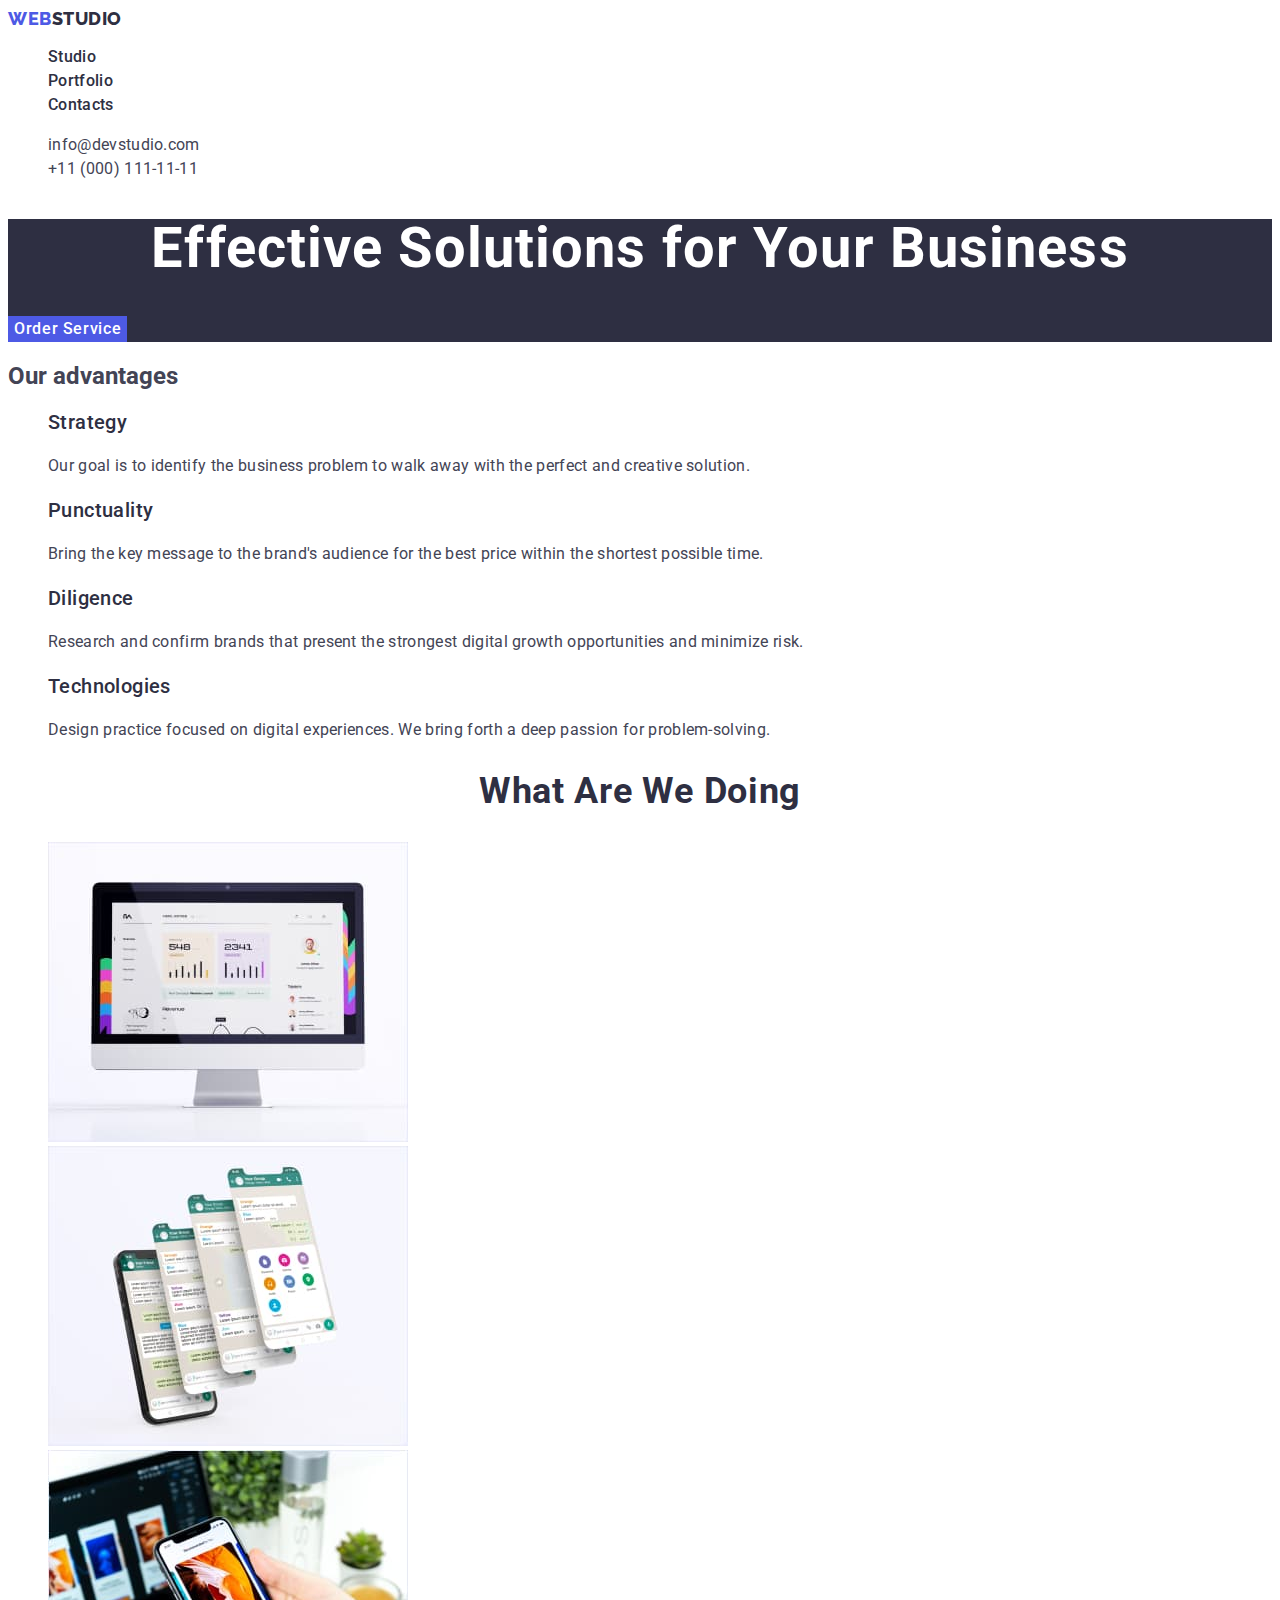
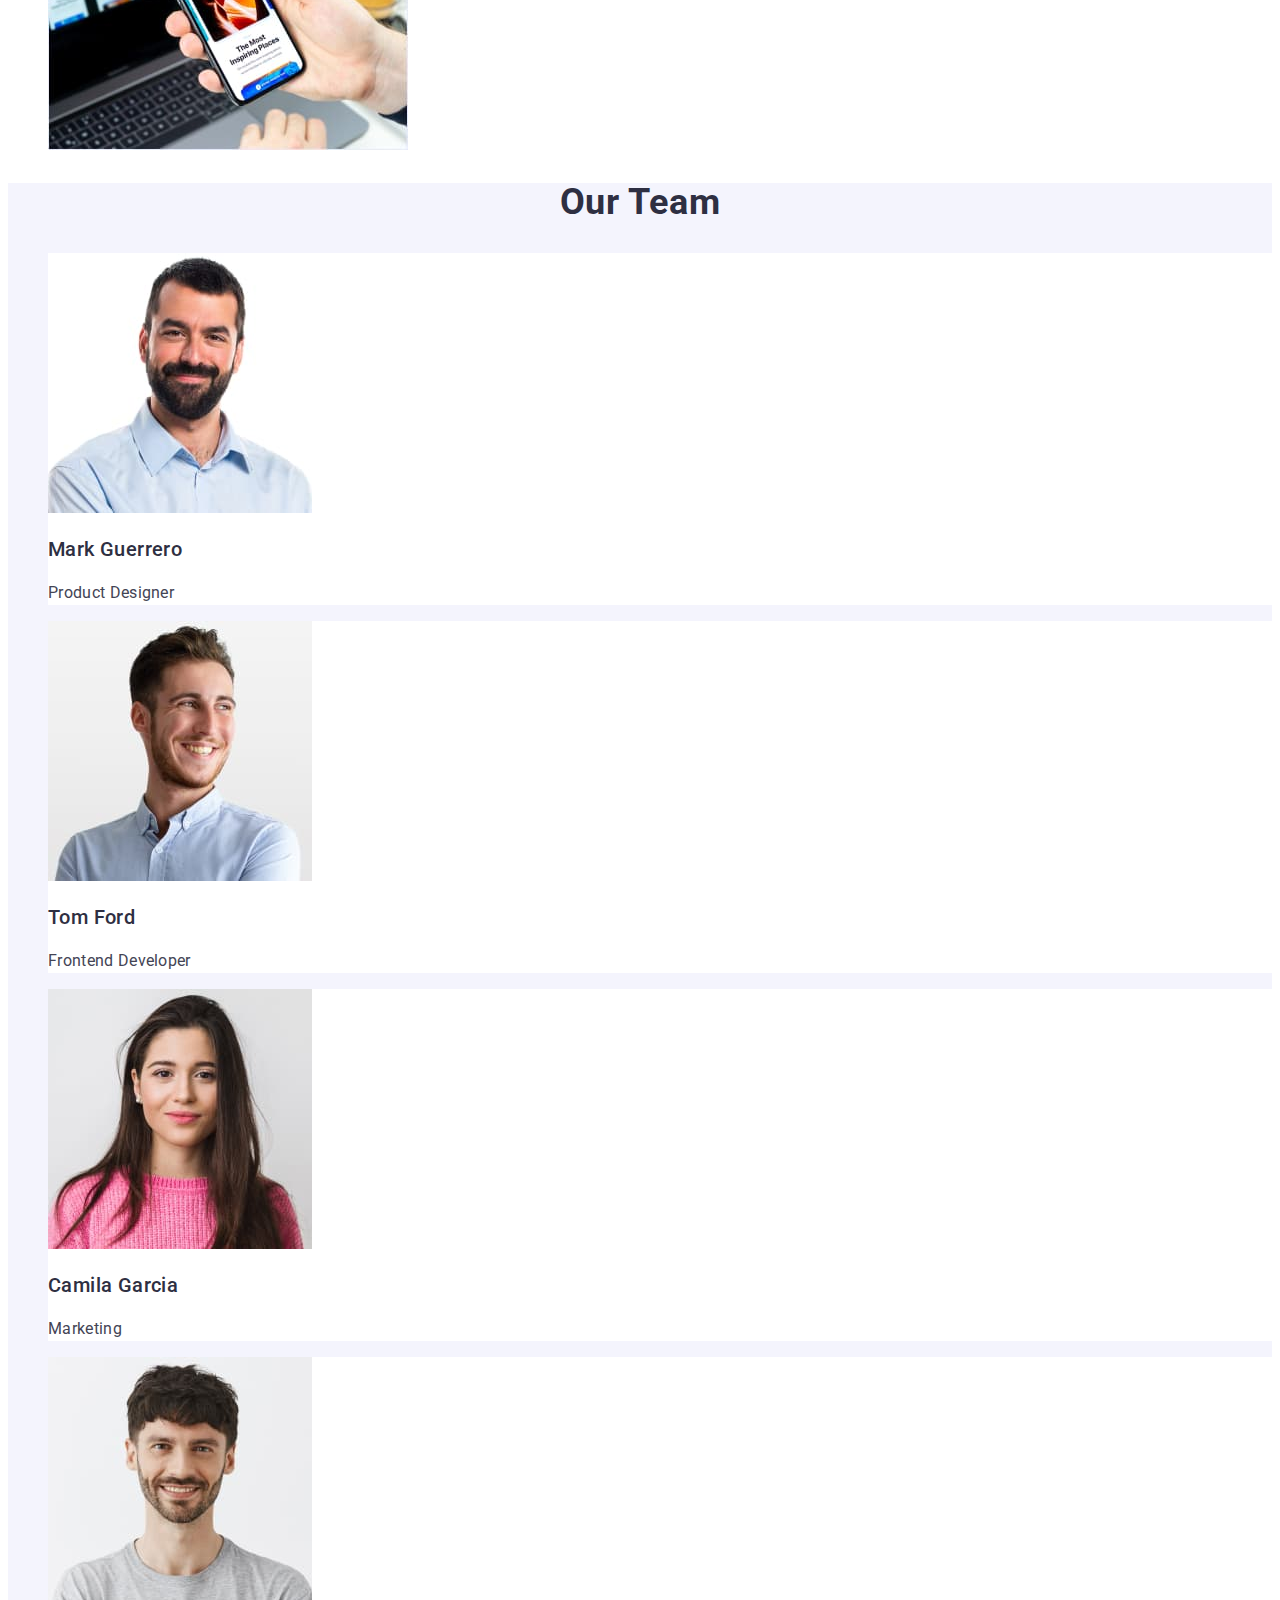
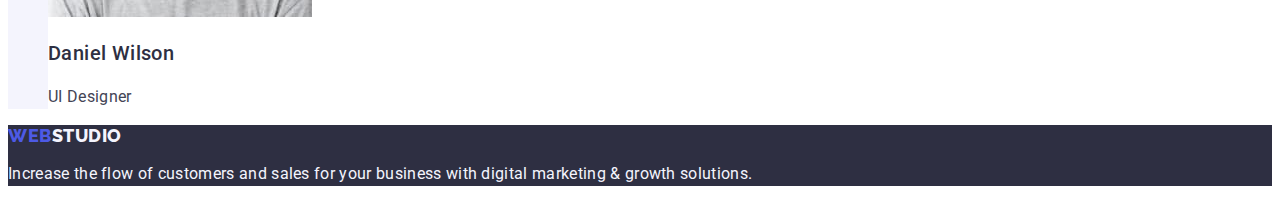
==== index.html @ 7c5a72a8 "Initial commit" ====
<!doctype html>
<html lang="en">

<head>
    <meta charset="UTF-8">
    <meta http-equiv="X-UA-Compatible" content="IE=edge">
    <meta name="viewport" content="width=device-width, initial-scale=1.0">
    <meta name="description" content="Effective Solutions for Your Business">
    <link rel="preconnect" href="https://fonts.googleapis.com">
    <link rel="preconnect" href="https://fonts.gstatic.com" crossorigin>
    <link
        href="https://fonts.googleapis.com/css2?family=Raleway:wght@800&family=Roboto:wght@400;500;700;900&display=swap"
        rel="stylesheet">
    <title>Web Studio</title>
    <link rel="stylesheet" href="./css/styles.css">
</head>

<body>
    <header>
        <nav>
            <a href="./index.html" class="logo link">Web<span class="logo-studio">Studio</span></a>
            <ul class="list">
                <li><a href="./index.html" class="nav-link link">Studio</a></li>
                <li><a href="./portfolio.html" class="nav-link link">Portfolio</a></li>
                <li><a href="" class="nav-link link">Contacts</a></li>
            </ul>
        </nav>
        <address class="address">
            <ul class="list">
                <li><a class="address-link link" href="mailto:info@devstudio.com">info@devstudio.com</a></li>
                <li><a class="address-link link" href="tel:+110001111111">+11 (000) 111-11-11</a></li>
            </ul>
        </address>
    </header>
    <main>
        <section class="title">
            <h1 class="title-name">Effective Solutions for Your Business</h1>
            <button type="button" class="title-button">Order Service</button>
        </section>
        <section class="advantages">
            <h2>Our advantages</h2>
            <ul class="advantages-list list">
                <li>
                    <h3 class="advantages-name">Strategy</h3>
                    <p class="advantages-text">Our goal is to identify the business
                        problem to walk away with the perfect and creative solution.</p>
                </li>
                <li>
                    <h3 class="advantages-name">Punctuality</h3>
                    <p class="advantages-text">Bring the key message to the brand's audience for the best price within
                        the shortest possible
                        time.</p>
                </li>
                <li>
                    <h3 class="advantages-name">Diligence</h3>
                    <p class="advantages-text">Research and confirm brands that present the strongest digital growth
                        opportunities and minimize
                        risk.</p>
                </li>
                <li>
                    <h3 class="advantages-name">Technologies</h3>
                    <p class="advantages-text">Design practice focused on digital experiences. We bring forth a deep
                        passion for
                        problem-solving.</p>
                </li>
            </ul>
        </section>
        <section class="work">
            <h2 class="work-title">What are we doing</h2>
            <ul class="list">
                <li><img src="./images/img-1.jpg" alt="Monitor with the number of orders" width="360"></li>
                <li><img src="./images/img-2.jpg" alt="Smartphone with open chat in messenger" width="360"></li>
                <li><img src="./images/img-3.jpg" alt="Developer in progress" width="360"></li>
            </ul>

        </section>

        <!-- Our team -->
        <section class="team">
            <h2 class="team-title">Our Team</h2>
            <ul class="list">
                <li class="team-card-list"><img src="./images/team-card-1.jpg" alt="Mark Guerrero" width="264">
                    <h3 class="team-card-name">Mark Guerrero</h3>
                    <p class="team-card-text">Product Designer</p>
                </li>
                <li class="team-card-list"><img src="./images/team-card-2.jpg" alt="Tom Ford" width="264">
                    <h3 class="team-card-name">Tom Ford</h3>
                    <p class="team-card-text">Frontend Developer</p>
                </li>
                <li class="team-card-list"><img src="./images/team-card-3.jpg" alt="Camila Garcia" width="264">
                    <h3 class="team-card-name">Camila Garcia</h3>
                    <p class="team-card-text">Marketing</p>
                </li>
                <li class="team-card-list"><img src="./images/team-card-4.jpg" alt="Daniel Wilson" width="264">
                    <h3 class="team-card-name">Daniel Wilson</h3>
                    <p class="team-card-text">UI Designer</p>
                </li>
            </ul>
        </section>
    </main>
    <footer class="footer">
        <a href="./index.html" class="footer-logo link">Web<span class="footer-logo-studio">Studio</span></a>
        <p class="footer-address">Increase the flow of customers and sales for your business with digital
            marketing & growth solutions.
        </p>
    </footer>
</body>

</html>
---- css/styles.css ----
:root {
  --primary-brand-color: #4d5ae5;
  --pressed-stat-color: #404bbf;
  --dark-color: #2e2f42;
  --success-color: #31d0aa;
  --text-color: #434455;
  --subtle-text-color: #8e8f99;
  --accent-color: #e7e9fc;
  --light-color: #f4f4fd;
  --modal-overlay-color: #2e2f42;
  --hero-background-color: #2e2f42;
  --white-background-color: #ffffff;
  --modal-background-color: #fcfcfc;
}

body {
  font-family: "Roboto", sans-serif;
  font-style: normal;
  font-weight: 400;
  font-size: 16px;
  color: var(--text-color);
  background-color: var(--white-background-color);
}
.logo {
  color: var(--primary-brand-color);
  font-family: "Raleway", sans-serif;
  font-weight: 800;
  font-size: 18px;
  line-height: 1.17;
  text-transform: uppercase;
  text-decoration: none;
  letter-spacing: 0.03em;
}

.link {
  text-decoration: none;
}
.logo .logo-studio {
  color: var(--dark-color);
}

.nav-link {
  font-weight: 500;
  font-size: 16px;
  letter-spacing: 0.02em;
  line-height: 1.5;
  color: var(--dark-color);
  text-decoration: none;
}
.nav-link:hover,
.nav-link:focus {
  color: var(--pressed-stat-color);
}

.list {
  list-style: none;
}
.address {
  font-style: normal;
}
.address .address-link {
  color: var(--text-color);
  line-height: 1.5;
  text-decoration: none;
  letter-spacing: 0.02em;
}
.address .address-link:hover,
.address .address-link:focus {
  color: var(--pressed-stat-color);
}

.title {
  background-color: var(--hero-background-color);
}
.title .title-name {
  font-weight: 700;
  font-size: 56px;
  line-height: 1.07;
  text-align: center;
  letter-spacing: 0.02em;
  color: var(--white-background-color);
}
.title-button {
  background-color: var(--primary-brand-color);
  font-family: "Roboto", sans-serif;
  font-size: 16px;
  letter-spacing: 0.04em;
  font-weight: 500;
  line-height: 1.5;
  color: var(--white-background-color);

  border: none;
  cursor: pointer;
}
.title-button:hover,
.title-button:focus {
  background-color: var(--pressed-stat-color);
}
.advantages-name {
  font-weight: 500;
  letter-spacing: 0.02em;
  font-size: 20px;
  line-height: 1.2;
  color: var(--dark-color);
}
.advantages-text {
  line-height: 1.5;
  letter-spacing: 0.02em;
}
.work-title {
  font-weight: 700;
  text-align: center;
  letter-spacing: 0.02em;
  text-transform: capitalize;
  font-size: 36px;
  line-height: 1.11;
  color: var(--dark-color);
}
.team {
  background-color: var(--light-color);
}
.team-title {
  font-weight: 700;
  text-align: center;
  letter-spacing: 0.02em;
  text-transform: capitalize;
  font-size: 36px;
  line-height: 1.11;
  color: var(--dark-color);
}
.team-card-list {
  background-color: var(--white-background-color);
}
.team-card-name {
  font-weight: 500;
  font-size: 20px;
  letter-spacing: 0.02em;
  line-height: 1.2;
  color: var(--dark-color);
}
.team-card-text {
  font-size: 16px;
  line-height: 1.5;
  letter-spacing: 0.02em;
}

.footer {
  background-color: var(--hero-background-color);
}
.footer-logo {
  font-family: "Raleway", sans-serif;
  color: var(--primary-brand-color);
  font-weight: 800;
  font-size: 18px;
  line-height: 1.17;
  letter-spacing: 0.03em;
  text-transform: uppercase;
  text-decoration: none;
}
.footer-logo-studio {
  color: var(--light-color);
}
.footer-address {
  color: var(--light-color);
  line-height: 1.5;
  letter-spacing: 0.02em;
}

.portfolio-buttons {
  font-family: "Roboto", sans-serif;
  font-size: 16px;
  letter-spacing: 0.04em;

  border: none;
  background: var(--light-color);
  font-weight: 500;
  line-height: 1.5;

  color: var(--primary-brand-color);
  cursor: pointer;
}
.portfolio-buttons:hover,
.portfolio-buttons:focus {
  color: var(--white-background-color);
  background-color: var(--pressed-stat-color);
}
.portfolio-project {
  font-size: 20px;
  font-weight: 500;
  line-height: 1.2;
  letter-spacing: 0.4px;
  color: var(--dark-color);
}
.portfolio-project-text {
  font-size: 16px;
  line-height: 1.5;
  letter-spacing: 0.02em;
  color: var(--text-color);
}
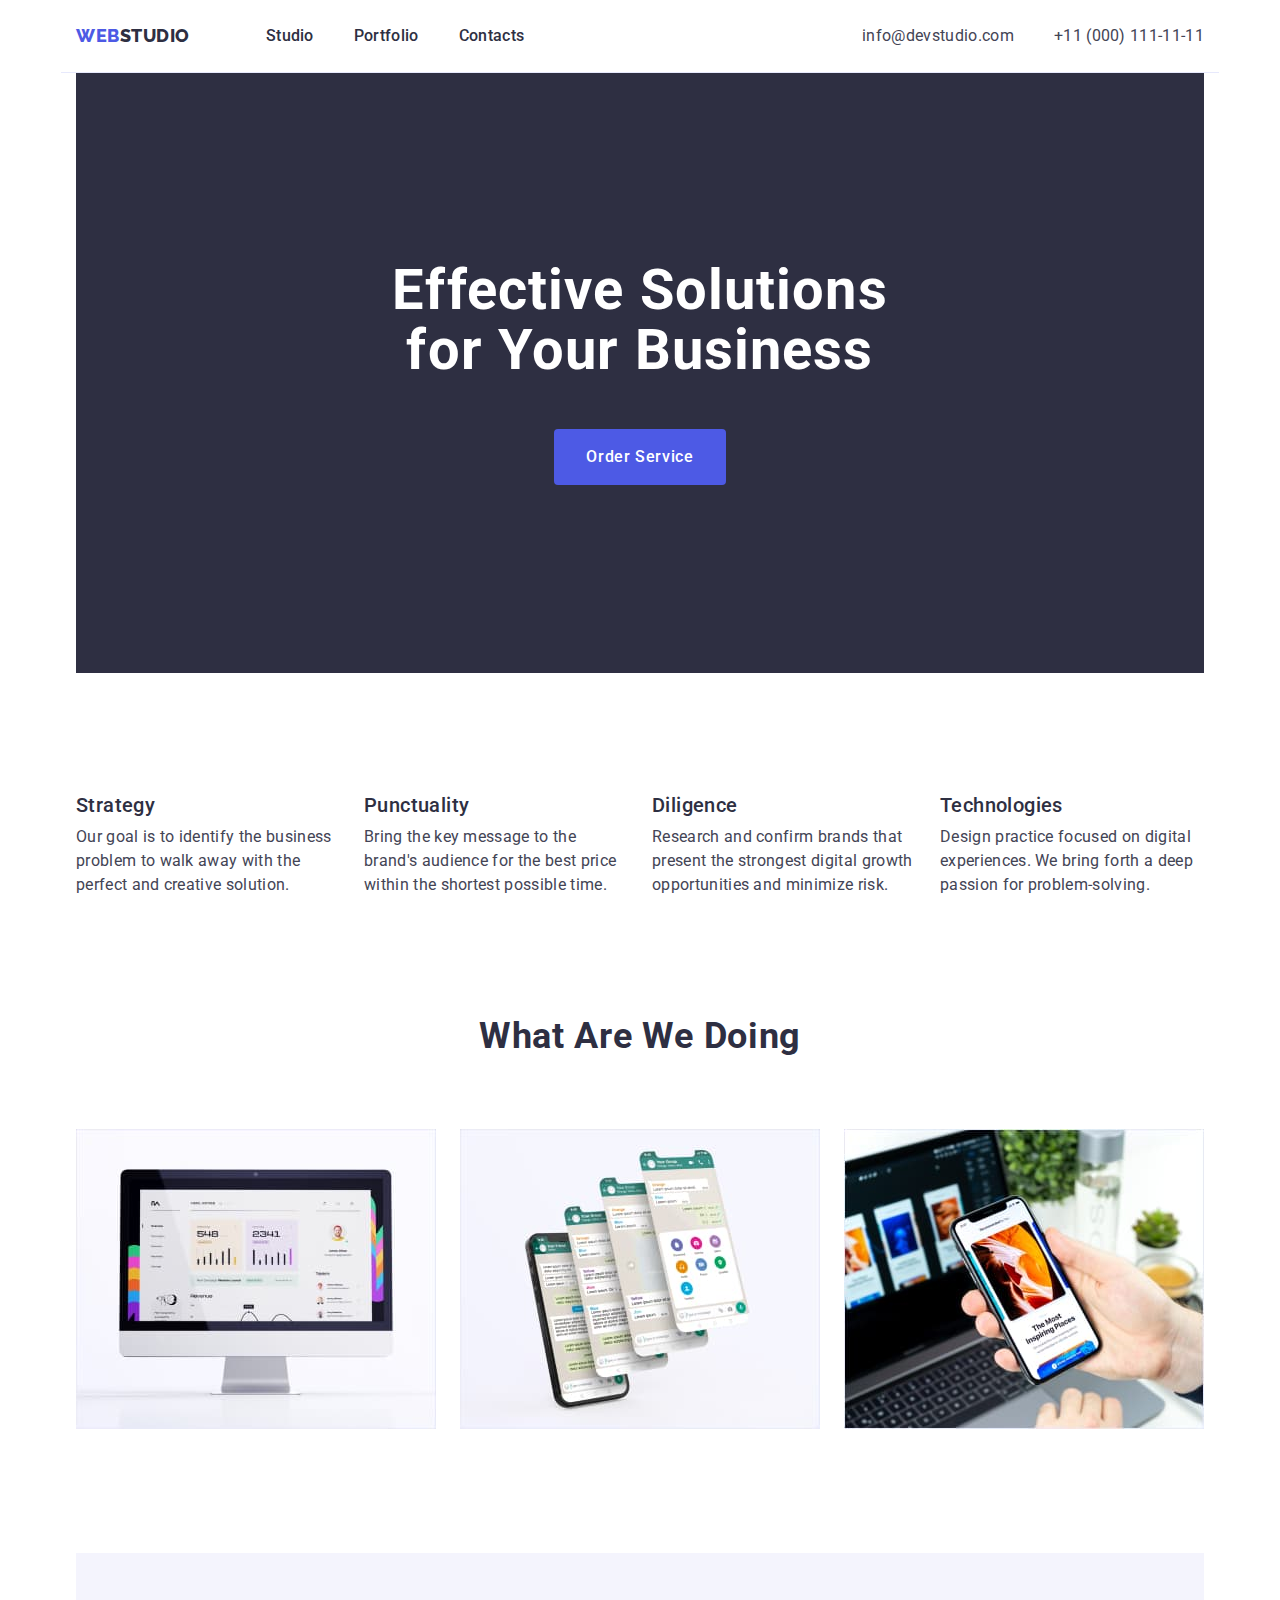
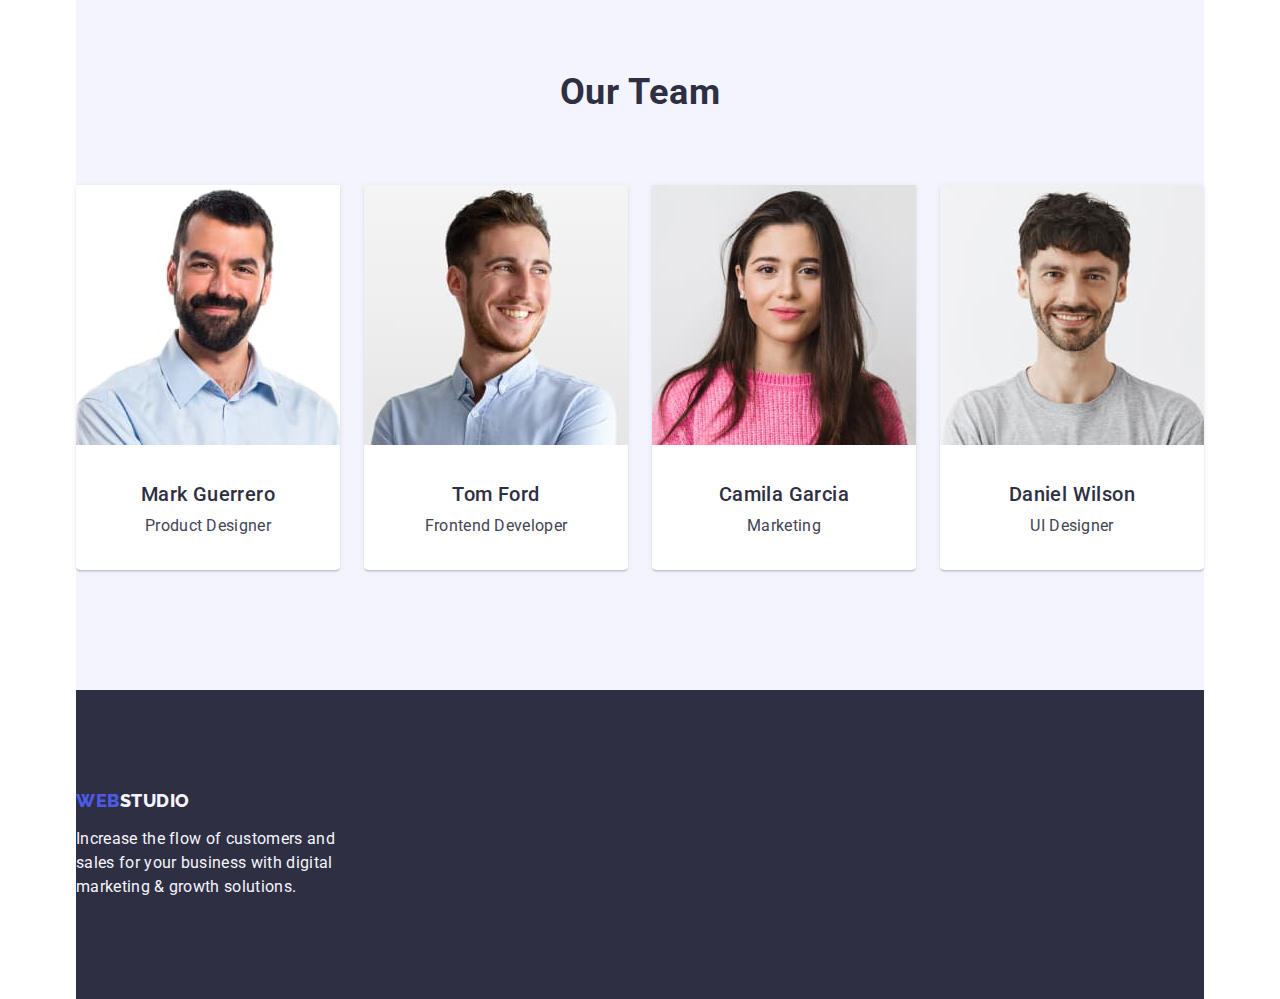
==== commit 3d51b608: "dz31" ====
--- a/index.html
+++ b/index.html
@@ -6,104 +6,124 @@
     <meta http-equiv="X-UA-Compatible" content="IE=edge">
     <meta name="viewport" content="width=device-width, initial-scale=1.0">
     <meta name="description" content="Effective Solutions for Your Business">
+    <link rel="stylesheet" href="https://cdnjs.cloudflare.com/ajax/libs/modern-normalize/2.0.0/modern-normalize.css">
     <link rel="preconnect" href="https://fonts.googleapis.com">
     <link rel="preconnect" href="https://fonts.gstatic.com" crossorigin>
     <link
         href="https://fonts.googleapis.com/css2?family=Raleway:wght@800&family=Roboto:wght@400;500;700;900&display=swap"
         rel="stylesheet">
+
     <title>Web Studio</title>
     <link rel="stylesheet" href="./css/styles.css">
 </head>
 
 <body>
+
     <header>
-        <nav>
-            <a href="./index.html" class="logo link">Web<span class="logo-studio">Studio</span></a>
-            <ul class="list">
-                <li><a href="./index.html" class="nav-link link">Studio</a></li>
-                <li><a href="./portfolio.html" class="nav-link link">Portfolio</a></li>
-                <li><a href="" class="nav-link link">Contacts</a></li>
-            </ul>
-        </nav>
-        <address class="address">
-            <ul class="list">
-                <li><a class="address-link link" href="mailto:info@devstudio.com">info@devstudio.com</a></li>
-                <li><a class="address-link link" href="tel:+110001111111">+11 (000) 111-11-11</a></li>
-            </ul>
-        </address>
+        <div class="header container">
+            <nav class="navigation">
+                <a href="./index.html" class="logo link">Web<span class="logo-studio">Studio</span></a>
+                <ul class="list">
+                    <li class="item"><a href="./index.html" class="nav-link link">Studio</a></li>
+                    <li class="item"><a href="./portfolio.html" class="nav-link link">Portfolio</a></li>
+                    <li class="item"><a href="" class="nav-link link">Contacts</a></li>
+                </ul>
+            </nav>
+            <address class="address">
+                <ul class="list">
+                    <li class="item"><a class="address-link link"
+                            href="mailto:info@devstudio.com">info@devstudio.com</a></li>
+                    <li class="item"><a class="address-link link" href="tel:+110001111111">+11 (000) 111-11-11</a>
+                    </li>
+                </ul>
+            </address>
+        </div>
     </header>
     <main>
-        <section class="title">
-            <h1 class="title-name">Effective Solutions for Your Business</h1>
-            <button type="button" class="title-button">Order Service</button>
-        </section>
-        <section class="advantages">
-            <h2>Our advantages</h2>
-            <ul class="advantages-list list">
-                <li>
-                    <h3 class="advantages-name">Strategy</h3>
-                    <p class="advantages-text">Our goal is to identify the business
-                        problem to walk away with the perfect and creative solution.</p>
-                </li>
-                <li>
-                    <h3 class="advantages-name">Punctuality</h3>
-                    <p class="advantages-text">Bring the key message to the brand's audience for the best price within
-                        the shortest possible
-                        time.</p>
-                </li>
-                <li>
-                    <h3 class="advantages-name">Diligence</h3>
-                    <p class="advantages-text">Research and confirm brands that present the strongest digital growth
-                        opportunities and minimize
-                        risk.</p>
-                </li>
-                <li>
-                    <h3 class="advantages-name">Technologies</h3>
-                    <p class="advantages-text">Design practice focused on digital experiences. We bring forth a deep
-                        passion for
-                        problem-solving.</p>
-                </li>
-            </ul>
-        </section>
-        <section class="work">
-            <h2 class="work-title">What are we doing</h2>
-            <ul class="list">
-                <li><img src="./images/img-1.jpg" alt="Monitor with the number of orders" width="360"></li>
-                <li><img src="./images/img-2.jpg" alt="Smartphone with open chat in messenger" width="360"></li>
-                <li><img src="./images/img-3.jpg" alt="Developer in progress" width="360"></li>
-            </ul>
+        <div class="container">
+            <section class="title">
+                <h1 class="title-name">Effective Solutions for Your Business</h1>
+                <button type="button" class="title-button">Order Service</button>
+            </section>
+        </div>
+        <div class="container">
+            <section class="advantages">
+                <h2 class="visually-hidden">Our advantages</h2>
+                <ul class="advantages-list list">
+                    <li class="item">
+                        <h3 class="advantages-name">Strategy</h3>
+                        <p class="advantages-text">Our goal is to identify the business
+                            problem to walk away with the perfect and creative solution.</p>
+                    </li>
+                    <li class="item">
+                        <h3 class="advantages-name">Punctuality</h3>
+                        <p class="advantages-text">Bring the key message to the brand's audience for the best price
+                            within
+                            the shortest possible
+                            time.</p>
+                    </li>
+                    <li class="item">
+                        <h3 class="advantages-name">Diligence</h3>
+                        <p class="advantages-text">Research and confirm brands that present the strongest digital growth
+                            opportunities and minimize
+                            risk.</p>
+                    </li>
+                    <li class="item">
+                        <h3 class="advantages-name">Technologies</h3>
+                        <p class="advantages-text">Design practice focused on digital experiences. We bring forth a deep
+                            passion for
+                            problem-solving.</p>
+                    </li>
+                </ul>
+            </section>
+        </div>
+        <div class="container">
+            <section class="work">
+                <h2 class="work-title">What are we doing</h2>
+                <ul class="list">
+                    <li class="item"><img src="./images/img-1.jpg" alt="Monitor with the number of orders" width="360">
+                    </li>
+                    <li class="item"><img src="./images/img-2.jpg" alt="Smartphone with open chat in messenger"
+                            width="360"></li>
+                    <li class="item"><img src="./images/img-3.jpg" alt="Developer in progress" width="360"></li>
+                </ul>
 
-        </section>
+            </section>
+        </div>
 
         <!-- Our team -->
-        <section class="team">
-            <h2 class="team-title">Our Team</h2>
-            <ul class="list">
-                <li class="team-card-list"><img src="./images/team-card-1.jpg" alt="Mark Guerrero" width="264">
-                    <h3 class="team-card-name">Mark Guerrero</h3>
-                    <p class="team-card-text">Product Designer</p>
-                </li>
-                <li class="team-card-list"><img src="./images/team-card-2.jpg" alt="Tom Ford" width="264">
-                    <h3 class="team-card-name">Tom Ford</h3>
-                    <p class="team-card-text">Frontend Developer</p>
-                </li>
-                <li class="team-card-list"><img src="./images/team-card-3.jpg" alt="Camila Garcia" width="264">
-                    <h3 class="team-card-name">Camila Garcia</h3>
-                    <p class="team-card-text">Marketing</p>
-                </li>
-                <li class="team-card-list"><img src="./images/team-card-4.jpg" alt="Daniel Wilson" width="264">
-                    <h3 class="team-card-name">Daniel Wilson</h3>
-                    <p class="team-card-text">UI Designer</p>
-                </li>
-            </ul>
-        </section>
+        <div class="container">
+            <section class="team">
+                <h2 class="team-title">Our Team</h2>
+                <ul class="list">
+                    <li class="team-card-list"><img src="./images/team-card-1.jpg" alt="Mark Guerrero" width="264">
+                        <h3 class="team-card-name">Mark Guerrero</h3>
+                        <p class="team-card-text">Product Designer</p>
+                    </li>
+                    <li class="team-card-list"><img src="./images/team-card-2.jpg" alt="Tom Ford" width="264">
+                        <h3 class="team-card-name">Tom Ford</h3>
+                        <p class="team-card-text">Frontend Developer</p>
+                    </li>
+                    <li class="team-card-list"><img src="./images/team-card-3.jpg" alt="Camila Garcia" width="264">
+                        <h3 class="team-card-name">Camila Garcia</h3>
+                        <p class="team-card-text">Marketing</p>
+                    </li>
+                    <li class="team-card-list"><img src="./images/team-card-4.jpg" alt="Daniel Wilson" width="264">
+                        <h3 class="team-card-name">Daniel Wilson</h3>
+                        <p class="team-card-text">UI Designer</p>
+                    </li>
+                </ul>
+            </section>
+        </div>
     </main>
-    <footer class="footer">
-        <a href="./index.html" class="footer-logo link">Web<span class="footer-logo-studio">Studio</span></a>
-        <p class="footer-address">Increase the flow of customers and sales for your business with digital
-            marketing & growth solutions.
-        </p>
-    </footer>
+    <div class="container">
+        <footer class="footer">
+            <a href="./index.html" class="footer-logo link">Web<span class="footer-logo-studio">Studio</span></a>
+            <p class="footer-address">Increase the flow of customers and sales for your business with digital
+                marketing & growth solutions.
+            </p>
+        </footer>
+    </div>
 </body>
 
 </html>--- a/css/styles.css
+++ b/css/styles.css
@@ -68,9 +68,13 @@
 .address .address-link:focus {
   color: var(--pressed-stat-color);
 }
-
+.title-name {
+  width: 496px;
+  height: 120px;
+}
 .title {
   background-color: var(--hero-background-color);
+  display: block;
 }
 .title .title-name {
   font-weight: 700;
@@ -88,20 +92,35 @@
   font-weight: 500;
   line-height: 1.5;
   color: var(--white-background-color);
-
+  border-radius: 4px;
   border: none;
   cursor: pointer;
+  padding: 16px 32px;
 }
 .title-button:hover,
 .title-button:focus {
   background-color: var(--pressed-stat-color);
 }
+
+.visually-hidden {
+  position: absolute;
+  width: 1px;
+  height: 1px;
+  margin: -1px;
+  border: 0;
+  padding: 0;
+  white-space: nowrap;
+  clip-path: inset(100%);
+  clip: rect(0 0 0 0);
+  overflow: hidden;
+}
 .advantages-name {
   font-weight: 500;
   letter-spacing: 0.02em;
   font-size: 20px;
   line-height: 1.2;
   color: var(--dark-color);
+  padding-bottom: 8px;
 }
 .advantages-text {
   line-height: 1.5;
@@ -127,9 +146,15 @@
   font-size: 36px;
   line-height: 1.11;
   color: var(--dark-color);
+  padding-top: 120px;
 }
 .team-card-list {
   background-color: var(--white-background-color);
+  border-radius: 0px 0px 4px 4px;
+  background: var(--white, #fff);
+  box-shadow: 0px 2px 1px 0px rgba(46, 47, 66, 0.08),
+    0px 1px 1px 0px rgba(46, 47, 66, 0.16),
+    0px 1px 6px 0px rgba(46, 47, 66, 0.08);
 }
 .team-card-name {
   font-weight: 500;
@@ -137,11 +162,16 @@
   letter-spacing: 0.02em;
   line-height: 1.2;
   color: var(--dark-color);
+  text-align: center;
+  padding-top: 32px;
+  padding-bottom: 8px;
 }
 .team-card-text {
   font-size: 16px;
   line-height: 1.5;
   letter-spacing: 0.02em;
+  text-align: center;
+  padding-bottom: 32px;
 }
 
 .footer {
@@ -164,18 +194,19 @@
   color: var(--light-color);
   line-height: 1.5;
   letter-spacing: 0.02em;
+  width: 264px;
 }
 
 .portfolio-buttons {
   font-family: "Roboto", sans-serif;
   font-size: 16px;
   letter-spacing: 0.04em;
-
-  border: none;
+  border-radius: 4px;
+  border: 1px solid var(--accent-color);
   background: var(--light-color);
   font-weight: 500;
   line-height: 1.5;
-
+  padding: 12px 24px;
   color: var(--primary-brand-color);
   cursor: pointer;
 }
@@ -190,10 +221,125 @@
   line-height: 1.2;
   letter-spacing: 0.4px;
   color: var(--dark-color);
+
+  padding: 32px 16px 8px;
 }
 .portfolio-project-text {
   font-size: 16px;
   line-height: 1.5;
   letter-spacing: 0.02em;
   color: var(--text-color);
-}
+  padding: 0 16px 32px;
+}
+h1,
+h2,
+h3,
+h4,
+h5,
+h6 {
+  margin: 0;
+}
+
+p {
+  margin: 0;
+}
+
+ul {
+  margin: 0;
+  padding: 0;
+  list-style-type: none;
+}
+.container {
+  width: 1158px;
+  margin: 0 auto;
+  padding: 0 15px;
+}
+.header {
+  display: flex;
+  justify-content: space-between;
+  padding-top: 24px;
+  padding-bottom: 24px;
+  border-bottom: 1px solid var(--accent-color);
+}
+.navigation {
+  display: flex;
+  gap: 76px;
+}
+.navigation .list {
+  display: flex;
+  gap: 40px;
+  align-items: center;
+}
+.navigation .logo {
+  display: flex;
+  align-items: center;
+}
+.address .list {
+  display: flex;
+  gap: 40px;
+}
+.container .title {
+  display: flex;
+  flex-direction: column;
+  align-items: center;
+  padding-top: 188px;
+  padding-bottom: 188px;
+  gap: 48px;
+}
+.advantages-list {
+  padding: 120px 0;
+
+  display: flex;
+  gap: 24px;
+  justify-content: center;
+}
+.advantages-list .item {
+  width: calc((100% - 3 * 24px) / 4);
+}
+.work .list {
+  display: flex;
+  padding: 72px 0 120px;
+  gap: 24px;
+  justify-content: center;
+}
+.work .list .item {
+  width: calc((100% - 2 * 24px) / 3);
+}
+.team .list {
+  display: flex;
+  padding: 72px 0 120px;
+  gap: 24px;
+  justify-content: center;
+}
+.list .team-card-list {
+  width: calc((100% - 3 * 24px) / 4);
+}
+.footer {
+  display: flex;
+  flex-direction: column;
+  padding-top: 100px;
+  padding-bottom: 100px;
+  gap: 16px;
+}
+.portfolio .list-buttons {
+  display: flex;
+  justify-content: center;
+  padding-top: 96px;
+  padding-bottom: 72px;
+  gap: 24px;
+}
+.portfolio .list {
+  display: flex;
+  flex-wrap: wrap;
+  row-gap: 48px;
+  column-gap: 24px;
+  justify-content: center;
+  padding-bottom: 120px;
+}
+.portfolio-item {
+  width: calc((100% - 2 * 24px) / 3);
+}
+.portfolio-box {
+  border: 1px solid var(--cornflower, #e7e9fc);
+  background: var(--white, #fff);
+}
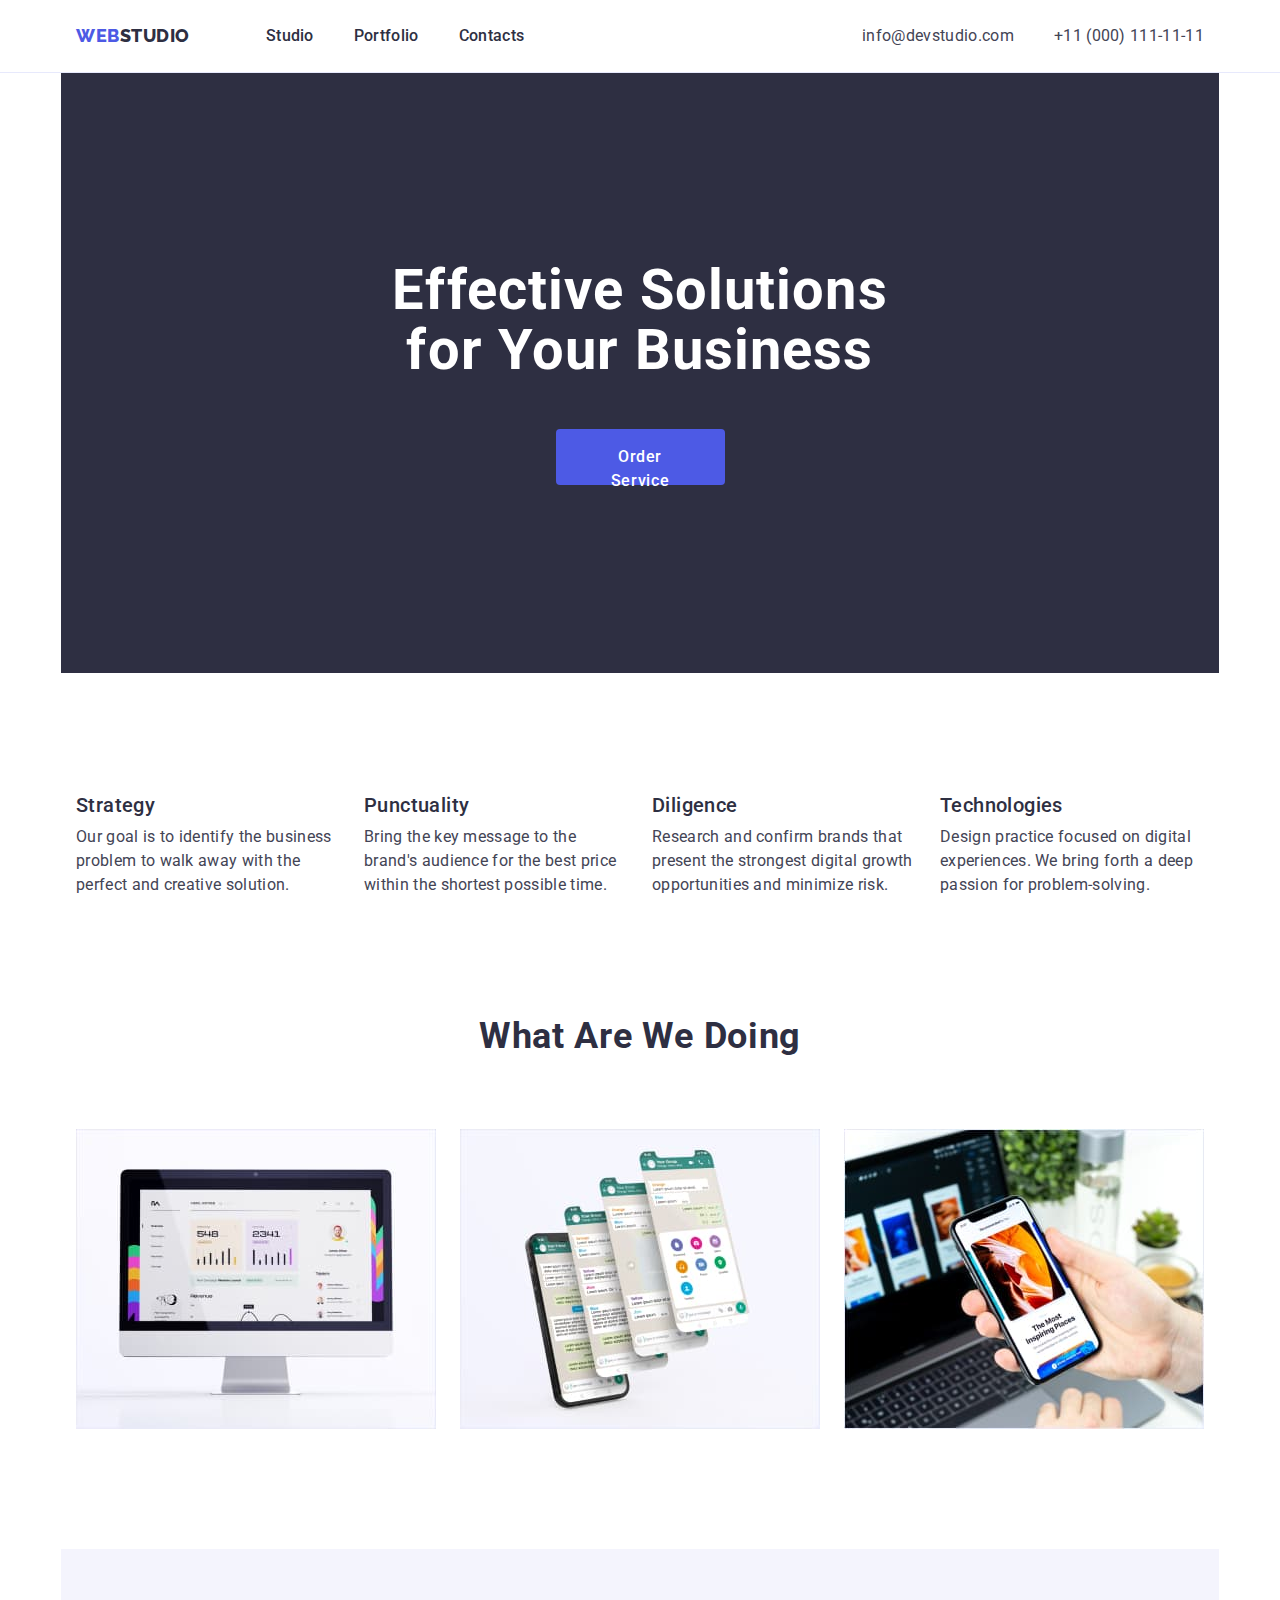
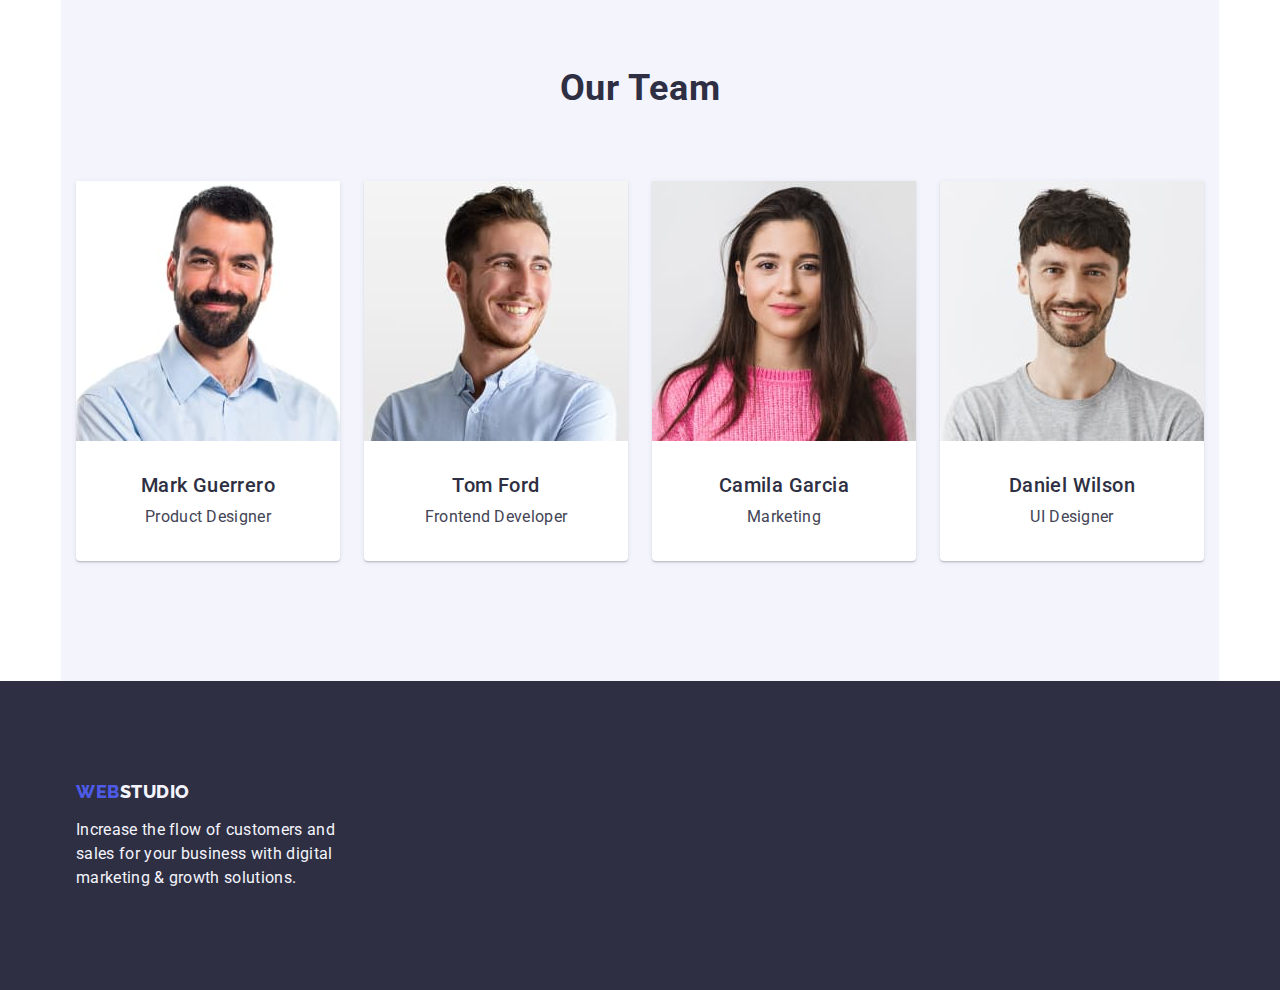
==== commit 2a5946db: "dz3-2" ====
--- a/index.html
+++ b/index.html
@@ -6,7 +6,6 @@
     <meta http-equiv="X-UA-Compatible" content="IE=edge">
     <meta name="viewport" content="width=device-width, initial-scale=1.0">
     <meta name="description" content="Effective Solutions for Your Business">
-    <link rel="stylesheet" href="https://cdnjs.cloudflare.com/ajax/libs/modern-normalize/2.0.0/modern-normalize.css">
     <link rel="preconnect" href="https://fonts.googleapis.com">
     <link rel="preconnect" href="https://fonts.gstatic.com" crossorigin>
     <link
@@ -14,12 +13,15 @@
         rel="stylesheet">
 
     <title>Web Studio</title>
+    <link rel="stylesheet"
+        href="https://cdnjs.cloudflare.com/ajax/libs/modern-normalize/2.0.0/modern-normalize.min.css">
+
     <link rel="stylesheet" href="./css/styles.css">
 </head>
 
 <body>
 
-    <header>
+    <header class="header-main">
         <div class="header container">
             <nav class="navigation">
                 <a href="./index.html" class="logo link">Web<span class="logo-studio">Studio</span></a>
@@ -40,14 +42,17 @@
         </div>
     </header>
     <main>
-        <div class="container">
-            <section class="title">
+
+        <section class="section">
+            <div class="title container">
                 <h1 class="title-name">Effective Solutions for Your Business</h1>
                 <button type="button" class="title-button">Order Service</button>
-            </section>
-        </div>
-        <div class="container">
-            <section class="advantages">
+            </div>
+        </section>
+
+
+        <section class="section">
+            <div class="advantages container">
                 <h2 class="visually-hidden">Our advantages</h2>
                 <ul class="advantages-list list">
                     <li class="item">
@@ -75,10 +80,12 @@
                             problem-solving.</p>
                     </li>
                 </ul>
-            </section>
-        </div>
-        <div class="container">
-            <section class="work">
+            </div>
+        </section>
+
+
+        <section class="section">
+            <div class="work container">
                 <h2 class="work-title">What are we doing</h2>
                 <ul class="list">
                     <li class="item"><img src="./images/img-1.jpg" alt="Monitor with the number of orders" width="360">
@@ -87,43 +94,59 @@
                             width="360"></li>
                     <li class="item"><img src="./images/img-3.jpg" alt="Developer in progress" width="360"></li>
                 </ul>
+            </div>
+        </section>
 
-            </section>
-        </div>
 
         <!-- Our team -->
-        <div class="container">
-            <section class="team">
+
+        <section class="section">
+            <div class="team container">
                 <h2 class="team-title">Our Team</h2>
                 <ul class="list">
                     <li class="team-card-list"><img src="./images/team-card-1.jpg" alt="Mark Guerrero" width="264">
-                        <h3 class="team-card-name">Mark Guerrero</h3>
-                        <p class="team-card-text">Product Designer</p>
+                        <div class="team-name">
+                            <h3 class="team-card-name">Mark Guerrero</h3>
+                            <p class="team-card-text">Product Designer</p>
+                        </div>
+
                     </li>
                     <li class="team-card-list"><img src="./images/team-card-2.jpg" alt="Tom Ford" width="264">
-                        <h3 class="team-card-name">Tom Ford</h3>
-                        <p class="team-card-text">Frontend Developer</p>
+                        <div class="team-name">
+                            <h3 class="team-card-name">Tom Ford</h3>
+                            <p class="team-card-text">Frontend Developer</p>
+                        </div>
+
                     </li>
                     <li class="team-card-list"><img src="./images/team-card-3.jpg" alt="Camila Garcia" width="264">
-                        <h3 class="team-card-name">Camila Garcia</h3>
-                        <p class="team-card-text">Marketing</p>
+                        <div class="team-name">
+                            <h3 class="team-card-name">Camila Garcia</h3>
+                            <p class="team-card-text">Marketing</p>
+                        </div>
+
                     </li>
                     <li class="team-card-list"><img src="./images/team-card-4.jpg" alt="Daniel Wilson" width="264">
-                        <h3 class="team-card-name">Daniel Wilson</h3>
-                        <p class="team-card-text">UI Designer</p>
+                        <div class="team-name">
+                            <h3 class="team-card-name">Daniel Wilson</h3>
+                            <p class="team-card-text">UI Designer</p>
+                        </div>
+
                     </li>
                 </ul>
-            </section>
-        </div>
+            </div>
+        </section>
+
     </main>
-    <div class="container">
-        <footer class="footer">
+
+    <footer class="footer">
+        <div class="container">
             <a href="./index.html" class="footer-logo link">Web<span class="footer-logo-studio">Studio</span></a>
             <p class="footer-address">Increase the flow of customers and sales for your business with digital
                 marketing & growth solutions.
             </p>
-        </footer>
-    </div>
+        </div>
+    </footer>
+
 </body>
 
 </html>--- a/css/styles.css
+++ b/css/styles.css
@@ -12,7 +12,9 @@
   --white-background-color: #ffffff;
   --modal-background-color: #fcfcfc;
 }
-
+img {
+  display: block;
+}
 body {
   font-family: "Roboto", sans-serif;
   font-style: normal;
@@ -30,6 +32,7 @@
   text-transform: uppercase;
   text-decoration: none;
   letter-spacing: 0.03em;
+  margin-right: 76px;
 }
 
 .link {
@@ -69,8 +72,7 @@
   color: var(--pressed-stat-color);
 }
 .title-name {
-  width: 496px;
-  height: 120px;
+  max-width: 496px;
 }
 .title {
   background-color: var(--hero-background-color);
@@ -95,7 +97,10 @@
   border-radius: 4px;
   border: none;
   cursor: pointer;
+  height: 56px;
   padding: 16px 32px;
+  display: block;
+  max-width: 169px;
 }
 .title-button:hover,
 .title-button:focus {
@@ -120,7 +125,7 @@
   font-size: 20px;
   line-height: 1.2;
   color: var(--dark-color);
-  padding-bottom: 8px;
+  margin-bottom: 8px;
 }
 .advantages-text {
   line-height: 1.5;
@@ -134,6 +139,7 @@
   font-size: 36px;
   line-height: 1.11;
   color: var(--dark-color);
+  margin-bottom: 72px;
 }
 .team {
   background-color: var(--light-color);
@@ -147,11 +153,11 @@
   line-height: 1.11;
   color: var(--dark-color);
   padding-top: 120px;
+  margin-bottom: 72px;
 }
 .team-card-list {
   background-color: var(--white-background-color);
   border-radius: 0px 0px 4px 4px;
-  background: var(--white, #fff);
   box-shadow: 0px 2px 1px 0px rgba(46, 47, 66, 0.08),
     0px 1px 1px 0px rgba(46, 47, 66, 0.16),
     0px 1px 6px 0px rgba(46, 47, 66, 0.08);
@@ -163,15 +169,16 @@
   line-height: 1.2;
   color: var(--dark-color);
   text-align: center;
-  padding-top: 32px;
   padding-bottom: 8px;
 }
+.team-name {
+  padding: 32px 16px;
+}
 .team-card-text {
   font-size: 16px;
   line-height: 1.5;
   letter-spacing: 0.02em;
   text-align: center;
-  padding-bottom: 32px;
 }
 
 .footer {
@@ -186,6 +193,8 @@
   letter-spacing: 0.03em;
   text-transform: uppercase;
   text-decoration: none;
+  display: inline-block;
+  margin-bottom: 16px;
 }
 .footer-logo-studio {
   color: var(--light-color);
@@ -194,7 +203,7 @@
   color: var(--light-color);
   line-height: 1.5;
   letter-spacing: 0.02em;
-  width: 264px;
+  max-width: 264px;
 }
 
 .portfolio-buttons {
@@ -252,33 +261,39 @@
 .container {
   width: 1158px;
   margin: 0 auto;
-  padding: 0 15px;
+  padding-left: 15px;
+  padding-right: 15px;
+}
+.header-main {
+  border-bottom: 1px solid var(--accent-color);
 }
 .header {
   display: flex;
   justify-content: space-between;
+}
+.navigation {
+  display: flex;
+
+  align-items: center;
+}
+.navigation .list {
+  display: flex;
+  gap: 40px;
+  padding: 24px 0;
+}
+.navigation .logo {
+  display: flex;
+  align-items: center;
+}
+
+.address .list {
+  display: flex;
+  align-items: center;
+  gap: 40px;
   padding-top: 24px;
   padding-bottom: 24px;
-  border-bottom: 1px solid var(--accent-color);
-}
-.navigation {
-  display: flex;
-  gap: 76px;
-}
-.navigation .list {
-  display: flex;
-  gap: 40px;
-  align-items: center;
-}
-.navigation .logo {
-  display: flex;
-  align-items: center;
-}
-.address .list {
-  display: flex;
-  gap: 40px;
-}
-.container .title {
+}
+.title {
   display: flex;
   flex-direction: column;
   align-items: center;
@@ -298,7 +313,7 @@
 }
 .work .list {
   display: flex;
-  padding: 72px 0 120px;
+  padding: 0 0 120px;
   gap: 24px;
   justify-content: center;
 }
@@ -307,19 +322,16 @@
 }
 .team .list {
   display: flex;
-  padding: 72px 0 120px;
+  padding: 0 0 120px;
   gap: 24px;
   justify-content: center;
 }
 .list .team-card-list {
   width: calc((100% - 3 * 24px) / 4);
 }
-.footer {
-  display: flex;
-  flex-direction: column;
+.footer .container {
   padding-top: 100px;
   padding-bottom: 100px;
-  gap: 16px;
 }
 .portfolio .list-buttons {
   display: flex;
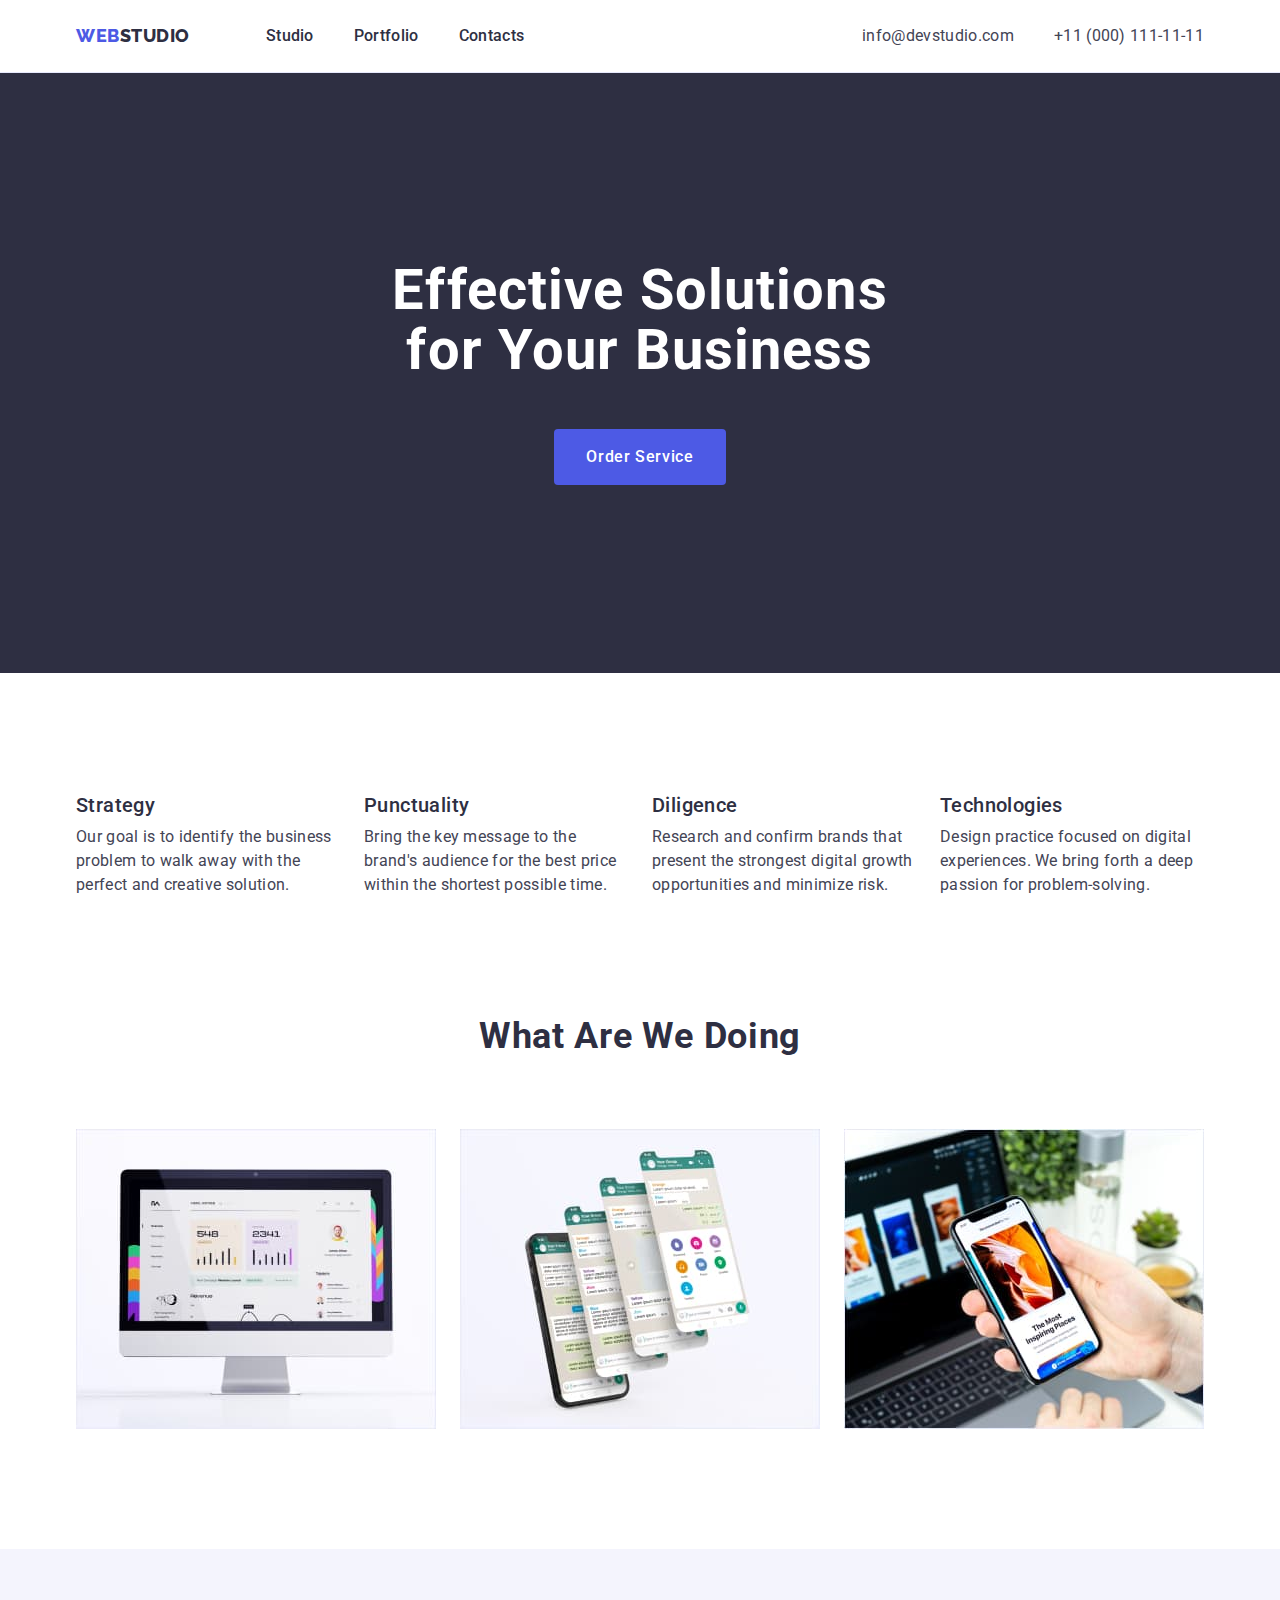
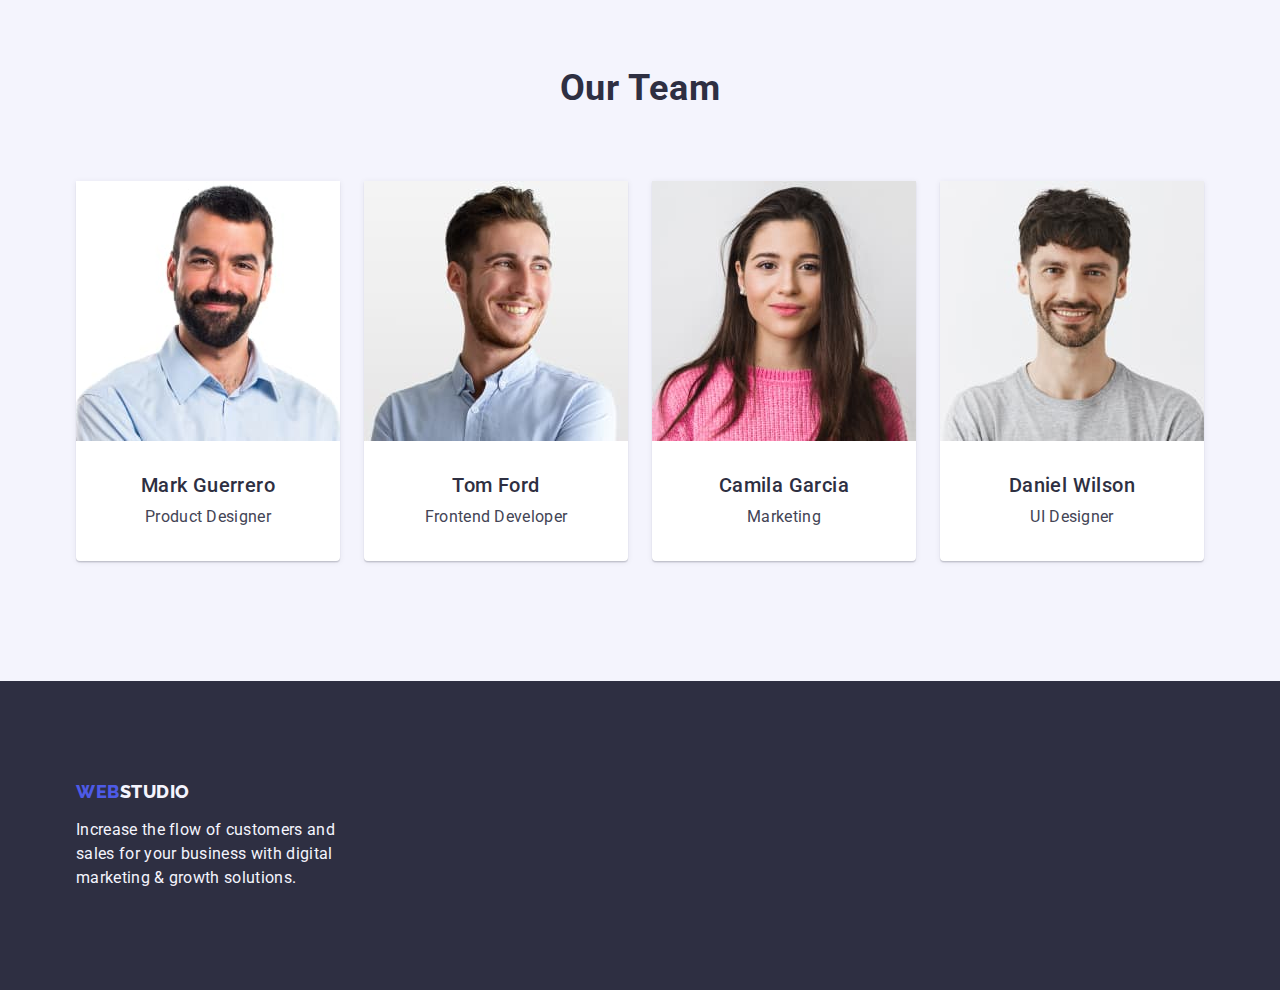
==== commit 76a1bde1: "red1" ====
--- a/index.html
+++ b/index.html
@@ -43,7 +43,7 @@
     </header>
     <main>
 
-        <section class="section">
+        <section class="title-main section">
             <div class="title container">
                 <h1 class="title-name">Effective Solutions for Your Business</h1>
                 <button type="button" class="title-button">Order Service</button>
@@ -51,7 +51,7 @@
         </section>
 
 
-        <section class="section">
+        <section class="advantages-main section">
             <div class="advantages container">
                 <h2 class="visually-hidden">Our advantages</h2>
                 <ul class="advantages-list list">
@@ -84,7 +84,7 @@
         </section>
 
 
-        <section class="section">
+        <section class="work-main section">
             <div class="work container">
                 <h2 class="work-title">What are we doing</h2>
                 <ul class="list">
@@ -100,7 +100,7 @@
 
         <!-- Our team -->
 
-        <section class="section">
+        <section class="team-main section">
             <div class="team container">
                 <h2 class="team-title">Our Team</h2>
                 <ul class="list">
@@ -149,4 +149,5 @@
 
 </body>
 
+
 </html>--- a/css/styles.css
+++ b/css/styles.css
@@ -33,6 +33,7 @@
   text-decoration: none;
   letter-spacing: 0.03em;
   margin-right: 76px;
+  padding: 24px 0;
 }
 
 .link {
@@ -75,7 +76,6 @@
   max-width: 496px;
 }
 .title {
-  background-color: var(--hero-background-color);
   display: block;
 }
 .title .title-name {
@@ -100,7 +100,7 @@
   height: 56px;
   padding: 16px 32px;
   display: block;
-  max-width: 169px;
+  min-width: 169px;
 }
 .title-button:hover,
 .title-button:focus {
@@ -141,9 +141,7 @@
   color: var(--dark-color);
   margin-bottom: 72px;
 }
-.team {
-  background-color: var(--light-color);
-}
+
 .team-title {
   font-weight: 700;
   text-align: center;
@@ -152,7 +150,7 @@
   font-size: 36px;
   line-height: 1.11;
   color: var(--dark-color);
-  padding-top: 120px;
+
   margin-bottom: 72px;
 }
 .team-card-list {
@@ -169,7 +167,7 @@
   line-height: 1.2;
   color: var(--dark-color);
   text-align: center;
-  padding-bottom: 8px;
+  margin-bottom: 8px;
 }
 .team-name {
   padding: 32px 16px;
@@ -182,6 +180,7 @@
 }
 
 .footer {
+  padding: 100px 0;
   background-color: var(--hero-background-color);
 }
 .footer-logo {
@@ -223,6 +222,7 @@
 .portfolio-buttons:focus {
   color: var(--white-background-color);
   background-color: var(--pressed-stat-color);
+  border: 1px solid transparent;
 }
 .portfolio-project {
   font-size: 20px;
@@ -231,14 +231,13 @@
   letter-spacing: 0.4px;
   color: var(--dark-color);
 
-  padding: 32px 16px 8px;
+  margin-bottom: 8px;
 }
 .portfolio-project-text {
   font-size: 16px;
   line-height: 1.5;
   letter-spacing: 0.02em;
   color: var(--text-color);
-  padding: 0 16px 32px;
 }
 h1,
 h2,
@@ -297,13 +296,17 @@
   display: flex;
   flex-direction: column;
   align-items: center;
-  padding-top: 188px;
-  padding-bottom: 188px;
+
   gap: 48px;
 }
+.title-main {
+  background-color: var(--hero-background-color);
+  padding: 188px 0;
+}
+.advantages-main {
+  padding: 120px 0;
+}
 .advantages-list {
-  padding: 120px 0;
-
   display: flex;
   gap: 24px;
   justify-content: center;
@@ -311,47 +314,55 @@
 .advantages-list .item {
   width: calc((100% - 3 * 24px) / 4);
 }
+.work-main {
+  padding-bottom: 120px;
+}
 .work .list {
   display: flex;
-  padding: 0 0 120px;
   gap: 24px;
   justify-content: center;
 }
 .work .list .item {
   width: calc((100% - 2 * 24px) / 3);
 }
+
+.team-main {
+  padding: 120px 0;
+  background-color: var(--light-color);
+}
 .team .list {
   display: flex;
-  padding: 0 0 120px;
+
   gap: 24px;
   justify-content: center;
 }
 .list .team-card-list {
   width: calc((100% - 3 * 24px) / 4);
 }
-.footer .container {
-  padding-top: 100px;
-  padding-bottom: 100px;
+.portfolio-main {
+  padding: 96px 0 120px 0;
 }
 .portfolio .list-buttons {
   display: flex;
   justify-content: center;
-  padding-top: 96px;
-  padding-bottom: 72px;
+
+  margin-bottom: 72px;
   gap: 24px;
 }
+
 .portfolio .list {
   display: flex;
   flex-wrap: wrap;
   row-gap: 48px;
   column-gap: 24px;
   justify-content: center;
-  padding-bottom: 120px;
 }
 .portfolio-item {
   width: calc((100% - 2 * 24px) / 3);
 }
+
 .portfolio-box {
-  border: 1px solid var(--cornflower, #e7e9fc);
-  background: var(--white, #fff);
-}
+  padding: 32px 16px;
+  border: 1px solid var(--accent-color);
+  border-top: none;
+}
